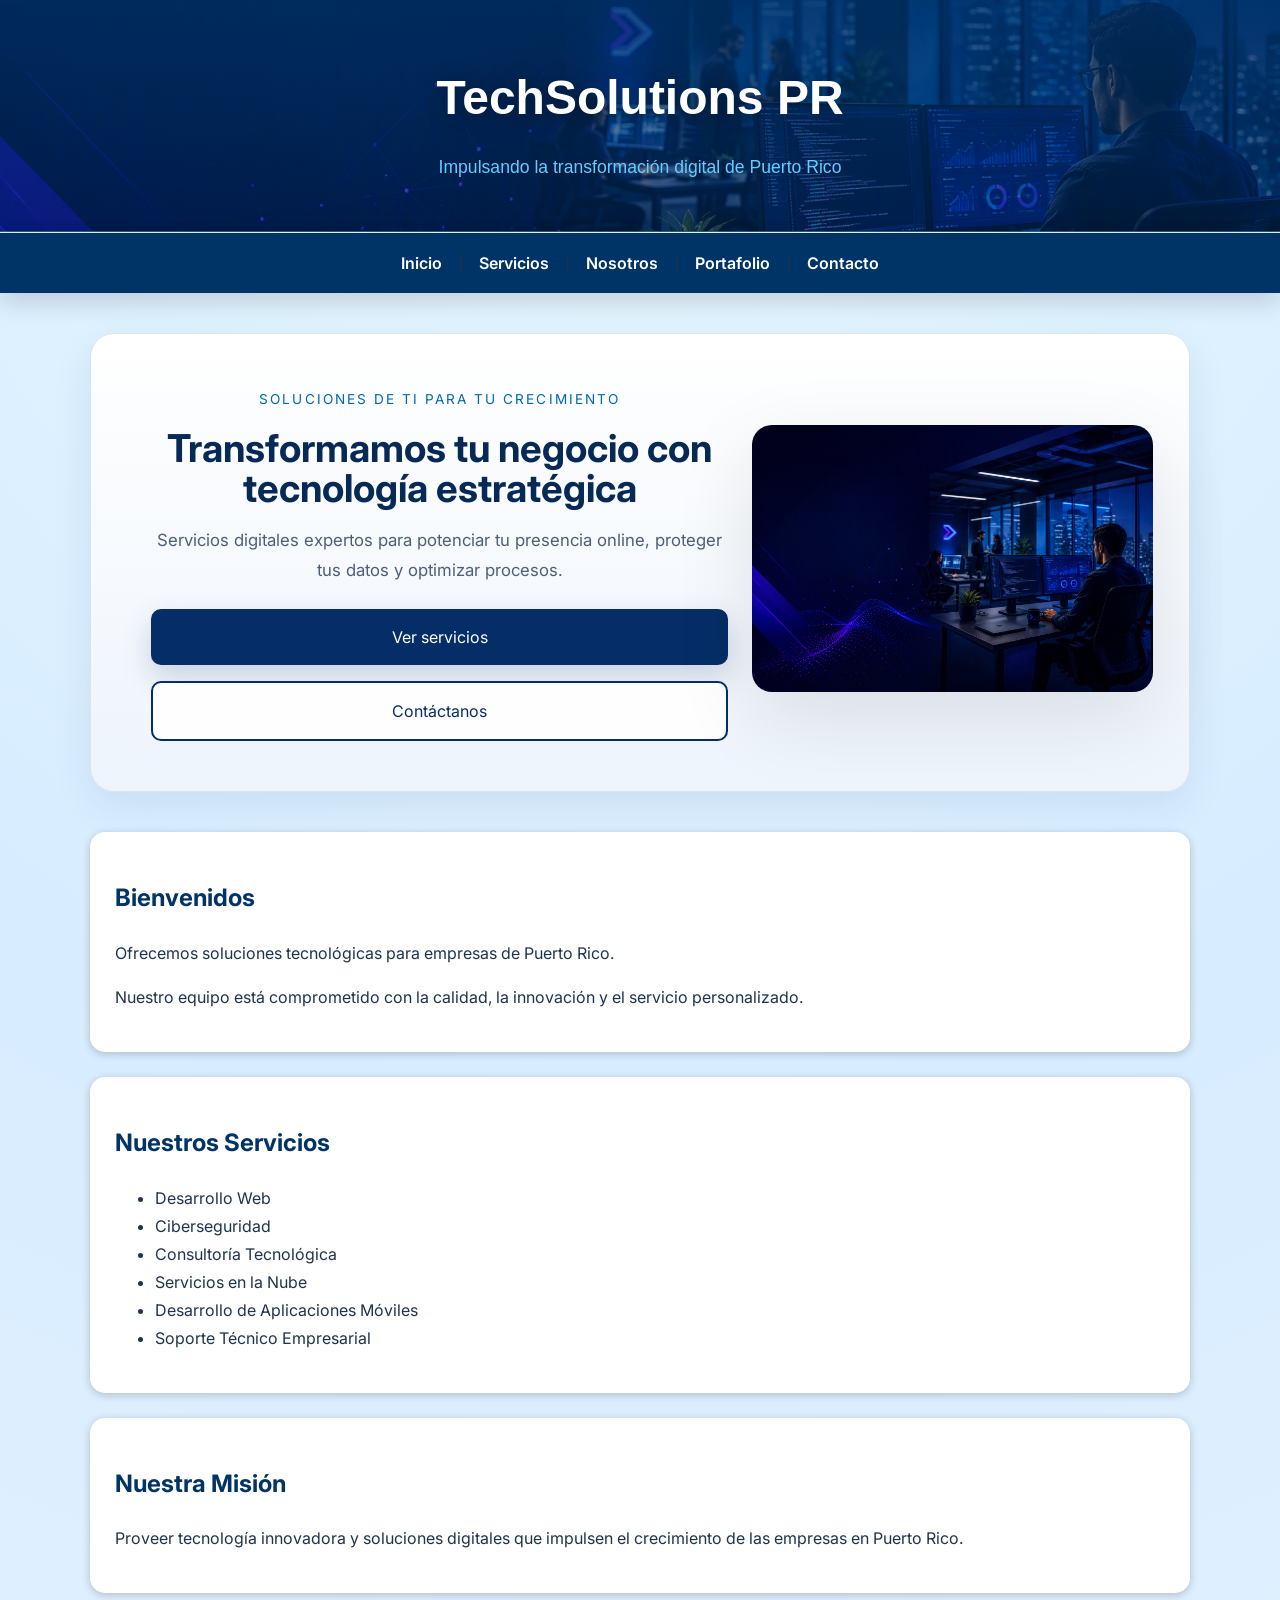
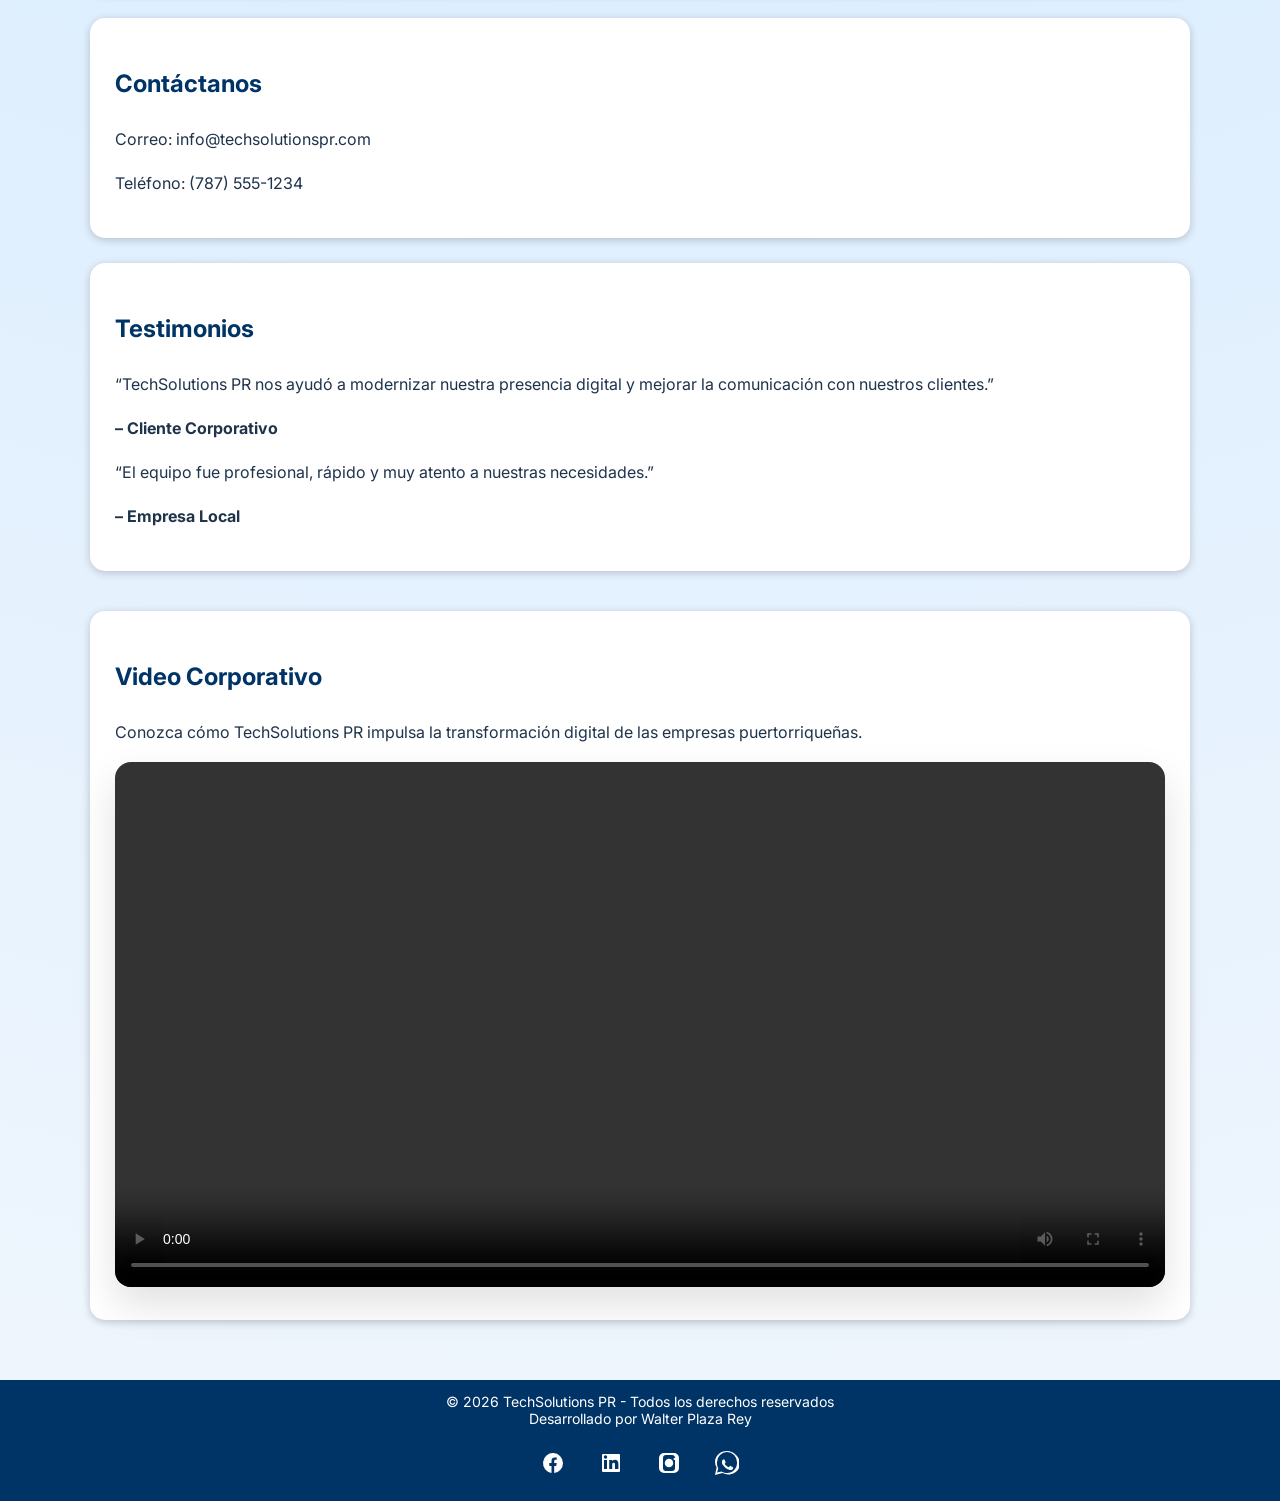
==== index.html @ d41346b2 "Versión inicial de TechSolutionsPR" ====
<!DOCTYPE html>
<html lang="es">

<head>

    <meta charset="UTF-8">

    <meta name="viewport"
    content="width=device-width, initial-scale=1.0">

    <title>TechSolutions PR - Inicio</title>

    <link rel="stylesheet" href="css/estilos.css">

</head>

<body>

    <header>
        <h1>TechSolutions PR</h1>
        <p>Impulsando la transformación digital de Puerto Rico</p>
    </header>

    <hr>

    <nav style="text-align:center;">

        <a href="index.html">Inicio</a> |

        <a href="pages/servicios.html">Servicios</a> |

        <a href="pages/nosotros.html">Nosotros</a> |

        <a href="pages/portafolio.html">Portafolio</a> |

        <a href="pages/contacto.html">Contacto</a>

    </nav>

    <main class="container">
        <section class="hero-section">
            <div class="hero-copy">
                <span class="eyebrow">Soluciones de TI para tu crecimiento</span>
                <h2>Transformamos tu negocio con tecnología estratégica</h2>
                <p>Servicios digitales expertos para potenciar tu presencia online, proteger tus datos y optimizar procesos.</p>
                <div class="cta-buttons">
                    <a href="pages/servicios.html" class="button-primary">Ver servicios</a>
                    <a href="pages/contacto.html" class="button-secondary">Contáctanos</a>
                </div>
            </div>
            <div class="hero-image">
                <img src="images/oficina.png" alt="Oficina corporativa">
            </div>
        </section>

        <section>

        <h2>Bienvenidos</h2>

        <p>
        Ofrecemos soluciones tecnológicas para empresas de Puerto Rico.
        </p>

        <p>
        Nuestro equipo está comprometido con la calidad,
        la innovación y el servicio personalizado.
        </p>

    </section>

    <section>

        <h2>Nuestros Servicios</h2>

        <ul>

            <li>Desarrollo Web</li>

            <li>Ciberseguridad</li>

            <li>Consultoría Tecnológica</li>

            <li>Servicios en la Nube</li>

            <li>Desarrollo de Aplicaciones Móviles</li>

            <li>Soporte Técnico Empresarial</li>

        </ul>

    </section>

    <section>

        <h2>Nuestra Misión</h2>

        <p>
        Proveer tecnología innovadora y soluciones digitales
        que impulsen el crecimiento de las empresas en Puerto Rico.
        </p>

    </section>

    <section>

        <h2>Contáctanos</h2>

        <p>
        Correo: info@techsolutionspr.com
        </p>

        <p>
        Teléfono: (787) 555-1234
        </p>

    </section>

    <section>

        <h2>Testimonios</h2>

        <p>
        “TechSolutions PR nos ayudó a modernizar nuestra
        presencia digital

        y mejorar la comunicación con nuestros clientes.”

        </p>

        <p><b>– Cliente Corporativo</b></p>

        <p>
        “El equipo fue profesional, rápido y muy atento a
        nuestras necesidades.”

        </p>

        <p><b>– Empresa Local</b></p>

    </section>

 <section class="video-section">
    <h2>Video Corporativo</h2>

    <p>
    Conozca cómo TechSolutions PR impulsa la transformación digital
    de las empresas puertorriqueñas.
    </p>

    <video controls width="100%" height="auto">
        <source src="videos/corporativo.mp4" type="video/mp4">
        Tu navegador no soporta la reproducción de video.
    </video>
</section>


    <footer>
        <div class="footer-content">
            <p>© 2026 TechSolutions PR - Todos los derechos reservados</p>
            <p>Desarrollado por Walter Plaza Rey</p>
            <div class="footer-social">
                <a href="https://www.facebook.com/TechSolutionsPR" target="_blank" rel="noreferrer">
                    <svg viewBox="0 0 24 24" aria-hidden="true"><path d="M22 12a10 10 0 10-11.5 9.95v-7.05h-2.2V12h2.2V9.8c0-2.17 1.3-3.36 3.29-3.36.95 0 1.95.17 1.95.17v2.14h-1.1c-1.09 0-1.43.68-1.43 1.38V12h2.44l-.39 2.9h-2.05v7.05A10 10 0 0022 12z"/></svg>
                </a>
                <a href="https://www.linkedin.com/company/TechSolutionsPR" target="_blank" rel="noreferrer">
                    <svg viewBox="0 0 24 24" aria-hidden="true"><path d="M20 3H4a1 1 0 00-1 1v16a1 1 0 001 1h16a1 1 0 001-1V4a1 1 0 00-1-1zM8 18H5V9h3v9zm-1.5-10.25a1.75 1.75 0 110-3.5 1.75 1.75 0 010 3.5zM19 18h-3v-4.5c0-1.08-.38-1.82-1.34-1.82-.73 0-1.16.49-1.35.96-.07.17-.09.4-.09.63V18h-3s.04-9 0-9h3v1.28c.4-.62 1.12-1.5 2.72-1.5 1.98 0 3.47 1.29 3.47 4.06V18z"/></svg>
                </a>
                <a href="https://www.instagram.com/TechSolutionsPR" target="_blank" rel="noreferrer">
                    <svg viewBox="0 0 24 24" aria-hidden="true"><path d="M7 2h10a5 5 0 015 5v10a5 5 0 01-5 5H7a5 5 0 01-5-5V7a5 5 0 015-5zm8 2H9a3 3 0 00-3 3v10a3 3 0 003 3h6a3 3 0 003-3V7a3 3 0 00-3-3zm-3 3.75a4.25 4.25 0 110 8.5 4.25 4.25 0 010-8.5zm5.5-.75a1 1 0 110 2 1 1 0 010-2z"/></svg>
                </a>
                <a href="https://wa.me/17875551234" target="_blank" rel="noreferrer">
                    <svg viewBox="0 0 24 24" aria-hidden="true"><path d="M20.52 3.48A11.95 11.95 0 0012 0C5.37 0 .02 4.86.02 11.02a11 11 0 001.6 5.6L0 24l7.57-1.98a11.05 11.05 0 005.45 1.44c6.63 0 12-4.86 12-10.98 0-2.94-1.15-5.7-3.5-7.98zM12 21.98a9.94 9.94 0 01-5.05-1.34l-.36-.21-4.5 1.18 1.2-4.37-.23-.37A9.84 9.84 0 012.05 11 9.95 9.95 0 0112 1.02a9.92 9.92 0 019.98 9.98A9.93 9.93 0 0112 21.98zm5.37-6.22c-.27-.14-1.6-.79-1.85-.88-.25-.1-.43-.14-.61.14-.18.27-.7.88-.86 1.06-.16.18-.32.2-.6.07-.27-.14-1.13-.42-2.16-1.32-.8-.71-1.34-1.58-1.5-1.85-.16-.27-.02-.42.12-.56.12-.12.27-.32.4-.48.13-.16.18-.27.27-.45.09-.18.05-.34-.03-.48-.08-.14-.61-1.47-.84-2.03-.22-.53-.45-.46-.61-.47-.16-.01-.34-.01-.52-.01s-.48.07-.73.34c-.25.27-.98.96-.98 2.34s1.01 2.72 1.15 2.91c.14.18 1.98 3.03 4.8 4.25.67.29 1.19.46 1.6.59.67.22 1.28.19 1.76.12.54-.08 1.6-.65 1.83-1.28.23-.63.23-1.17.16-1.28-.08-.11-.29-.17-.6-.31z"/></svg>
                </a>
            </div>
        </div>
    </footer>

</body>

</html>
---- css/estilos.css ----
@import url('https://fonts.googleapis.com/css2?family=Inter:wght@400;500;600;700;800&display=swap');

/* Estilos principales del sitio TechSolutions PR */
html {
    box-sizing: border-box;
    font-family: 'Inter', Arial, sans-serif;
}

*, *::before, *::after {
    box-sizing: inherit;
}

body {
    display: flex;
    flex-direction: column;
    background: radial-gradient(circle at top center, #e6f8ff 0%, #d7ecff 35%, #f0f6fd 100%);
    color: #1f334b;
    margin: 0;
    min-height: 100vh;
    line-height: 1.75;
    overflow-x: hidden;
    font-family: 'Inter', Arial, sans-serif;
}

header {
    text-align: center;
    padding: 56px 20px 48px;
    background: linear-gradient(180deg, rgba(0, 51, 102, 0.82), rgba(0, 51, 102, 0.48)),
        url("../images/oficina.png") center/cover no-repeat;
    border-bottom: 1px solid rgba(255, 255, 255, 0.2);
    color: white;
}

header h1 {
    font-size: clamp(2.8rem, 5vw, 3rem);
    margin: 0 0 12px;
    color: white;
    font-family: Arial, sans-serif;
    text-shadow: 0 2px 20px rgba(0, 0, 0, 0.35);
}

header p {
    font-size: 1.1rem;
    color: #66CCFF;
    font-family: Verdana, Geneva, sans-serif;
    font-style: normal;
    text-decoration: none;
    margin: 0;
}

nav {
    position: sticky;
    top: 0;
    z-index: 20;
    background-color: #003366;
    padding: 8px 16px;
    box-shadow: 0 10px 24px rgba(0, 0, 0, 0.14);
}

nav ul {
    list-style: none;
    display: flex;
    justify-content: center;
    flex-wrap: wrap;
    gap: 14px;
    margin: 0;
    padding: 0;
}

nav li {
    margin: 0;
}

nav a {
    color: white;
    text-decoration: none;
    font-weight: 600;
    padding: 8px 12px;
    display: inline-block;
}

nav a:hover {
    color: #ffcc00;
    text-decoration: underline;
}

hr {
    border: none;
    border-top: 1px solid #d3dce6;
    max-width: 1100px;
    margin: 0 auto;
}

img {
    border-radius: 10px;
    max-width: 100%;
    height: auto;
}

.hero {
    text-align: center;
    margin-top: 20px;
}

main {
    flex: 1 0 auto;
}

.container {
    width: min(1100px, 96%);
    max-width: 1100px;
    margin: 0 auto;
}

.hero-section {
    display: grid;
    grid-template-columns: 1.2fr 0.8fr;
    align-items: center;
    justify-items: center;
    gap: 40px;
    margin: 40px auto;
    padding: 50px 36px;
    width: min(1100px, 100%);
    max-width: 1100px;
    background: linear-gradient(180deg, #ffffff 0%, #eef4fc 100%);
    border: 1px solid #dbe4ee;
    border-radius: 24px;
    box-shadow: 0 14px 40px rgba(15, 35, 71, 0.08);
}

@media (max-width: 900px) {
    .hero-section {
        grid-template-columns: 1fr;
        text-align: center;
    }

    .hero-image {
        order: -1;
    }
}

@media (max-width: 900px) {
    .container {
        width: 100%;
        padding: 0 16px;
    }

    nav ul {
        flex-direction: column;
        align-items: center;
    }

    nav a {
        padding: 10px 14px;
        width: 100%;
        text-align: center;
    }

    .hero-section,
    .section-highlight,
    .about-section,
    .contact-summary,
    .testimonial-grid,
    .video-section,
    section,
    form {
        padding: 24px 18px;
        margin: 24px auto;
    }

    .hero-section {
        grid-template-columns: 1fr;
        text-align: center;
    }

    .hero-image {
        order: -1;
    }

    .cta-buttons {
        flex-direction: column;
        align-items: stretch;
    }

    .button-primary,
    .button-secondary {
        width: 100%;
    }

    .card-grid,
    .contact-grid,
    .testimonial-grid {
        grid-template-columns: 1fr;
    }

    form {
        width: 100%;
    }
}

    .hero-section {
        gap: 24px;
    }

    .hero-copy {
        padding-left: 0;
    }

    .hero-copy h2 {
        font-size: clamp(1.9rem, 5vw, 2.4rem);
    }

    .cta-buttons {
        flex-direction: column;
        align-items: stretch;
    }

    .button-primary,
    .button-secondary {
        width: 100%;
    }

    .card-grid,
    .contact-grid,
    .testimonial-grid {
        grid-template-columns: 1fr;
    }

    .hero-image img,
    .galeria img,
    .video-section video {
        max-width: 100%;
        height: auto;
    }

    form {
        width: 100%;
    }
}

@media (max-width: 520px) {
    header {
        padding: 22px 14px;
    }

    .hero-section {
        padding: 28px 16px;
    }

    .hero-copy h2 {
        font-size: 1.8rem;
    }

    .eyebrow {
        font-size: 0.78rem;
        letter-spacing: 0.12em;
    }

    .button-primary,
    .button-secondary {
        padding: 14px 18px;
    }

    section,
    .section-highlight,
    .about-section,
    .contact-summary,
    .testimonial-grid,
    .video-section {
        border-radius: 16px;
    }

    body {
        font-size: 15px;
    }
}

.hero-copy h2 {
    font-size: clamp(2rem, 3vw, 3.2rem);
    margin: 0 0 18px;
    color: #062a55;
    line-height: 1.05;
}

.hero-copy {
    padding-left: 24px;
}

.eyebrow {
    display: inline-block;
    margin-bottom: 16px;
    color: #0066b3;
    text-transform: uppercase;
    letter-spacing: 0.15em;
    font-size: 0.85rem;
}

.hero-copy {
    max-width: 640px;
    margin: 0 auto;
    text-align: center;
}

.hero-copy p {
    max-width: 640px;
    color: #4d5f78;
    font-size: 1.05rem;
    margin: 0 auto;
}

.hero-image {
    padding-right: 0;
    margin-left: 0;
}

.section-highlight {
    background: #ffffff;
    border: 1px solid #dbe4ee;
    padding: 30px 25px;
    margin: 40px 0;
    box-shadow: 0 8px 24px rgba(0, 0, 0, 0.04);
    text-align: center;
}

.section-highlight .hero-copy {
    max-width: 720px;
    margin: 0 auto;
}

.text-frame {
    background: #f6fbff;
    border: 1px solid #dbe4ee;
    padding: 32px;
    margin: 40px 0;
    border-radius: 20px;
    box-shadow: 0 10px 30px rgba(0, 0, 0, 0.06);
    text-align: center;
}

.text-frame p {
    margin: 0 auto;
    color: #1f334b;
    font-size: 1.05rem;
    line-height: 1.9;
    max-width: 740px;
}

.cta-buttons {
    display: flex;
    gap: 16px;
    flex-wrap: wrap;
    margin-top: 24px;
}

.button-primary,
.button-secondary {
    display: inline-block;
    border-radius: 10px;
    padding: 14px 24px;
    transition: transform 0.2s ease, background-color 0.2s ease, color 0.2s ease;
}

.button-primary {
    background-color: #052d67;
    color: white;
    text-decoration: none;
    box-shadow: 0 12px 30px rgba(5, 45, 103, 0.18);
}

.button-secondary {
    background-color: rgba(255, 255, 255, 0.95);
    color: #052d67;
    border: 2px solid #052d67;
    text-decoration: none;
}

.button-primary:hover,
.button-secondary:hover {
    transform: translateY(-2px);
}

.button-secondary:hover {
    background-color: #003366;
    color: white;
}

.hero-image img {
    width: 100%;
    height: auto;
    border-radius: 20px;
    box-shadow: 0 24px 80px rgba(0, 0, 0, 0.1);
}

.section-highlight {
    background: #ffffff;
    border: 1px solid #dbe4ee;
    padding: 30px 25px;
    margin: 40px 0;
    box-shadow: 0 8px 24px rgba(0, 0, 0, 0.04);
}

.section-highlight h2 {
    margin-top: 0;
}

.card-grid {
    display: grid;
    grid-template-columns: repeat(auto-fit, minmax(220px, 1fr));
    gap: 20px;
    margin: 40px 0;
}

.card {
    position: relative;
    background: #ffffff;
    border: 1px solid #e6eef9;
    padding: 34px 24px 24px 86px;
    border-radius: 16px;
    box-shadow: 0 10px 30px rgba(0, 0, 0, 0.04);
    text-align: left;
}

.card::before {
    content: "";
    position: absolute;
    top: 20px;
    left: 24px;
    width: 48px;
    height: 48px;
    border-radius: 16px;
    display: grid;
    place-items: center;
    color: white;
    font-size: 1.25rem;
}

.card:nth-of-type(1)::before {
    content: "💻";
    background: linear-gradient(135deg, #0f4fa0, #0077f0);
}

.card:nth-of-type(2)::before {
    content: "🔒";
    background: linear-gradient(135deg, #00688d, #0099d7);
}

.card:nth-of-type(3)::before {
    content: "☁️";
    background: linear-gradient(135deg, #1f7dba, #6ec1ff);
}

.card:nth-of-type(4)::before {
    content: "🧠";
    background: linear-gradient(135deg, #263c6f, #4b7ac4);
}

.card h3 {
    margin-top: 0;
    color: #003366;
    margin-bottom: 16px;
}

.card p {
    color: #4d5f78;
    margin: 0;
}

.tarjetas {
    display: flex;
    justify-content: center;
    gap: 20px;
    flex-wrap: wrap;
    margin: 24px 0;
}

.tarjeta {
    position: relative;
    background: #f8fbff;
    border: 1px solid #e6eef9;
    padding: 70px 20px 20px;
    border-radius: 12px;
    box-shadow: 0 1px 6px rgba(0,0,0,0.08);
    flex: 1 1 300px;
    min-width: 260px;
    text-align: center;
}

.tarjeta::before {
    content: "";
    position: absolute;
    top: 18px;
    left: 50%;
    transform: translateX(-50%);
    width: 40px;
    height: 40px;
    border-radius: 14px;
    display: grid;
    place-items: center;
    color: white;
    font-size: 1rem;
}

.tarjeta:nth-of-type(1)::before {
    content: "💻";
    background: linear-gradient(135deg, #0f4fa0, #0077f0);
}

.tarjeta:nth-of-type(2)::before {
    content: "🔒";
    background: linear-gradient(135deg, #00688d, #0099d7);
}

.tarjeta:nth-of-type(3)::before {
    content: "☁️";
    background: linear-gradient(135deg, #1f7dba, #6ec1ff);
}

.tarjeta h3 {
    color: #003366;
    margin-top: 0;
    margin-bottom: 16px;
    padding-left: 0;
}

.tarjeta p {
    margin: 0;
    color: #4d5f78;
    text-align: center;
}

.about-section {
    margin: 40px 0;
}

.contact-summary {
    background: #f6fbff;
    border: 1px solid #d9e7f4;
    padding: 30px;
    margin: 40px 0;
    border-radius: 18px;
}

.contact-grid {
    display: grid;
    grid-template-columns: repeat(auto-fit, minmax(220px, 1fr));
    gap: 20px;
    margin-top: 24px;
}

.contact-card {
    background: white;
    padding: 22px 18px;
    border-radius: 14px;
    border: 1px solid #dbe4ee;
    box-shadow: 0 8px 22px rgba(0, 0, 0, 0.03);
}

.contact-card h3 {
    margin-top: 0;
    color: #003366;
}

.testimonial-grid {
    display: grid;
    grid-template-columns: repeat(auto-fit, minmax(280px, 1fr));
    gap: 20px;
    margin: 40px 0;
}

.testimonial {
    background: #ffffff;
    padding: 24px;
    border-radius: 16px;
    box-shadow: 0 10px 30px rgba(0, 0, 0, 0.04);
    border: 1px solid #e6eef9;
}

.testimonial p {
    margin: 0 0 14px;
    color: #4d5f78;
}

.testimonial strong {
    color: #003366;
}

.video-section {
    margin: 40px 0 60px;
}

.video-section video {
    border-radius: 16px;
    box-shadow: 0 18px 40px rgba(0, 0, 0, 0.12);
}

/* Galería de proyectos */
.galeria {
    display: flex;
    gap: 15px;
    justify-content: center;
    flex-wrap: wrap;
}

.galeria img {
    width: 250px;
    height: 160px;
    object-fit: cover;
    border-radius: 10px;
}

iframe {
    display: block;
    margin: 20px auto;
    max-width: 100%;
}

/* Estilos para formularios */
form {
    background-color: white;
    width: 80%;
    margin: 25px auto;
    padding: 25px;
    border-radius: 10px;
    box-shadow: 0 2px 8px rgba(0,0,0,0.2);
}

input, textarea {
    width: 100%;
    padding: 10px;
    border: 1px solid #cccccc;
    border-radius: 5px;
}

label.required::after {
    content: " *";
    color: #d90000;
}

.required-mark {
    color: #d90000;
    font-weight: bold;
}

.form-note {
    color: #555555;
    font-size: 0.95rem;
    margin-top: 0;
    margin-bottom: 18px;
}

button {
    background-color: #003366;
    color: white;
    padding: 12px 20px;
    border: none;
    border-radius: 5px;
    cursor: pointer;
}

button:hover {
    background-color: #0055aa;
}



section {
    background-color: white;
    margin: 25px auto;
    padding: 25px;
    width: 100%;
    max-width: 1100px;
    border-radius: 15px;
    box-shadow: 0 2px 8px rgba(0,0,0,0.2);
}

section h2 {
    color: #003366;
}

.section-highlight,
.about-section,
.contact-summary,
.testimonial-grid,
.video-section {
    max-width: 1100px;
    margin-left: auto;
    margin-right: auto;
}

footer {
    position: relative;
    left: 50%;
    right: 50%;
    margin-left: -50vw;
    margin-right: -50vw;
    width: 100vw;
    box-sizing: border-box;
    background-color: #003366;
    color: white;
    text-align: center;
    padding: 14px 0;
    margin-top: auto;
    line-height: 1.1;
}

.footer-content {
    display: grid;
    width: min(1100px, 100%);
    margin: 0 auto;
    padding: 0 20px;
    gap: 2px;
    align-items: center;
    justify-content: center;
}

.footer-content p {
    margin: 0;
    font-size: 0.88rem;
    font-weight: 400;
}

.footer-social {
    display: flex;
    flex-wrap: wrap;
    justify-content: center;
    gap: 10px;
    margin-top: 10px;
}

.footer-social a {
    display: inline-flex;
    align-items: center;
    justify-content: center;
    gap: 0;
    color: white;
    text-decoration: none;
    font-weight: 400;
    font-size: 0.95rem;
    padding: 12px;
    min-width: 48px;
    min-height: 48px;
    border-radius: 50%;
    background: transparent;
    box-sizing: border-box;
    transition: background 0.2s ease;
}

.footer-social a svg {
    width: 24px;
    height: 24px;
    fill: white;
}

.footer-social a:hover {
    background: rgba(255,255,255,0.18);
    text-decoration: none;
}
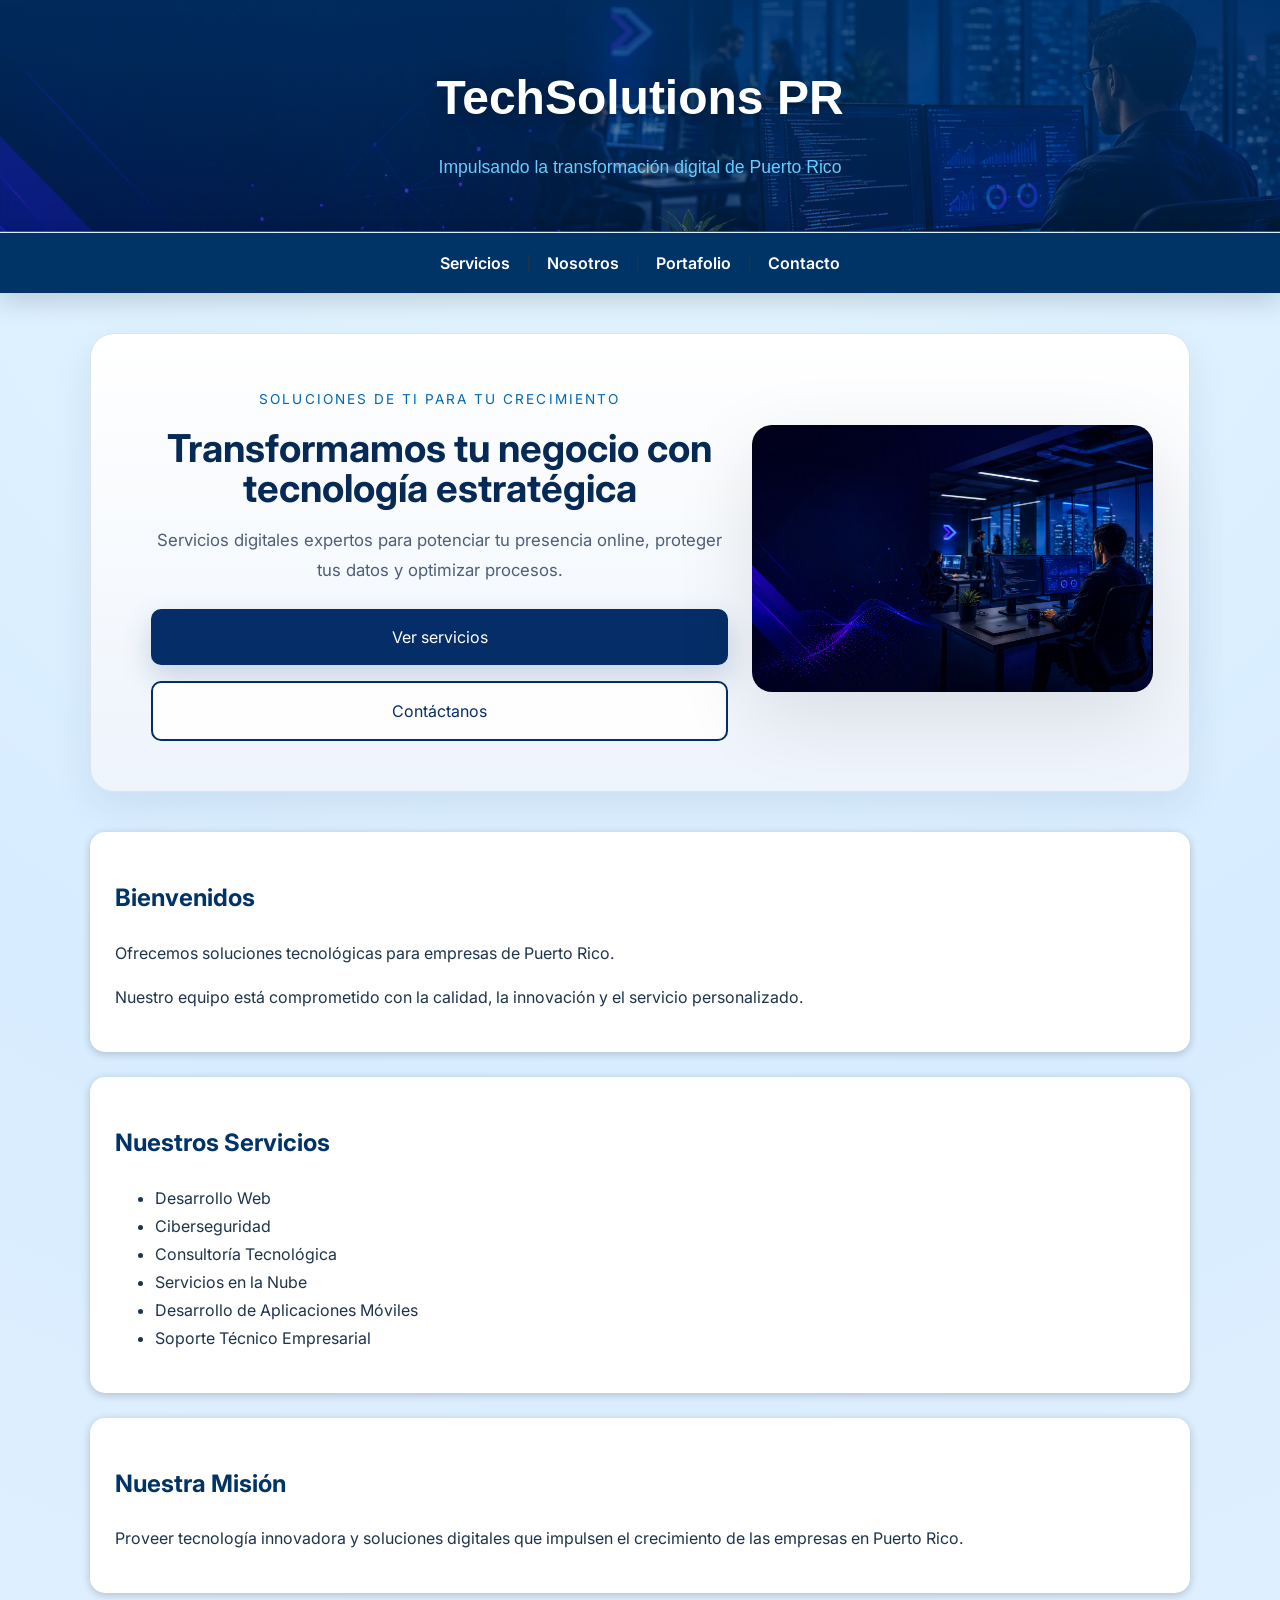
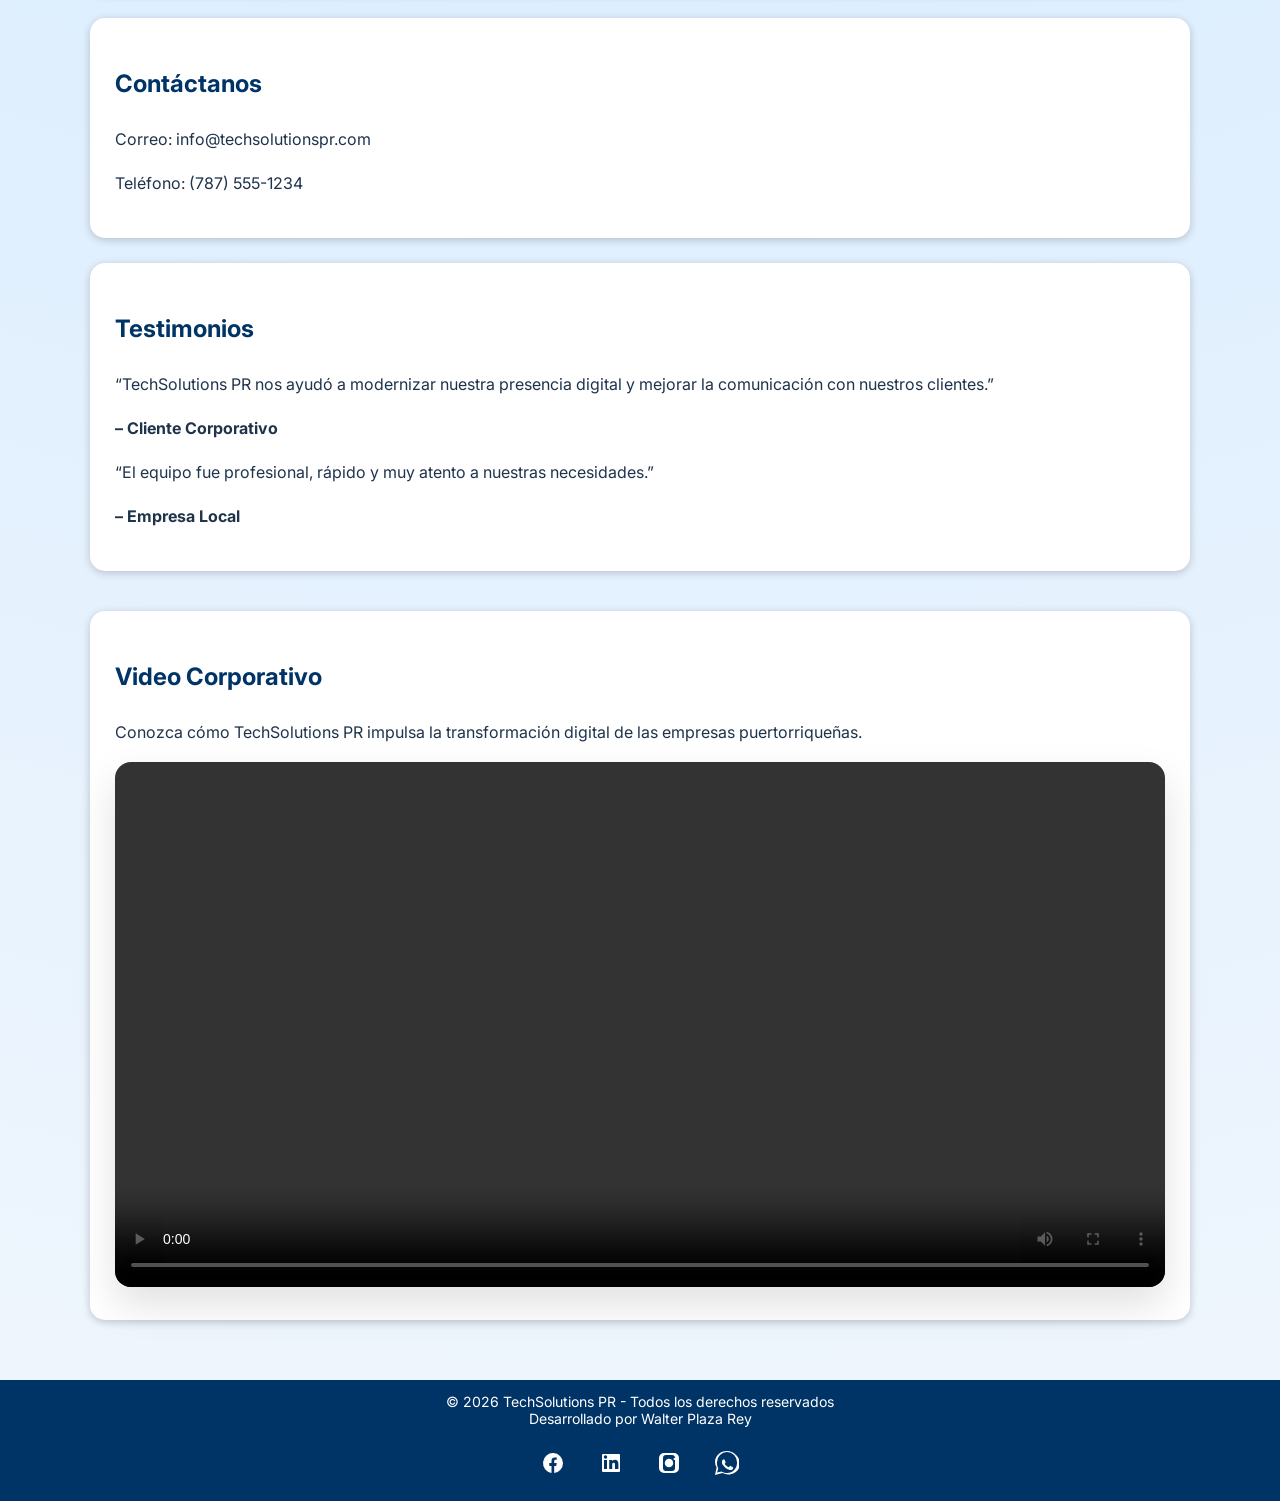
==== commit 5cad6970: "Update index.html" ====
--- a/index.html
+++ b/index.html
@@ -24,8 +24,6 @@
     <hr>
 
     <nav style="text-align:center;">
-
-        <a href="index.html">Inicio</a> |
 
         <a href="pages/servicios.html">Servicios</a> |
 
@@ -149,7 +147,7 @@
 
     <video controls width="100%" height="auto">
         <source src="videos/corporativo.mp4" type="video/mp4">
-        Tu navegador no soporta la reproducción de video.
+        Tu navegador no soporta la reproducción de videos.
     </video>
 </section>
 
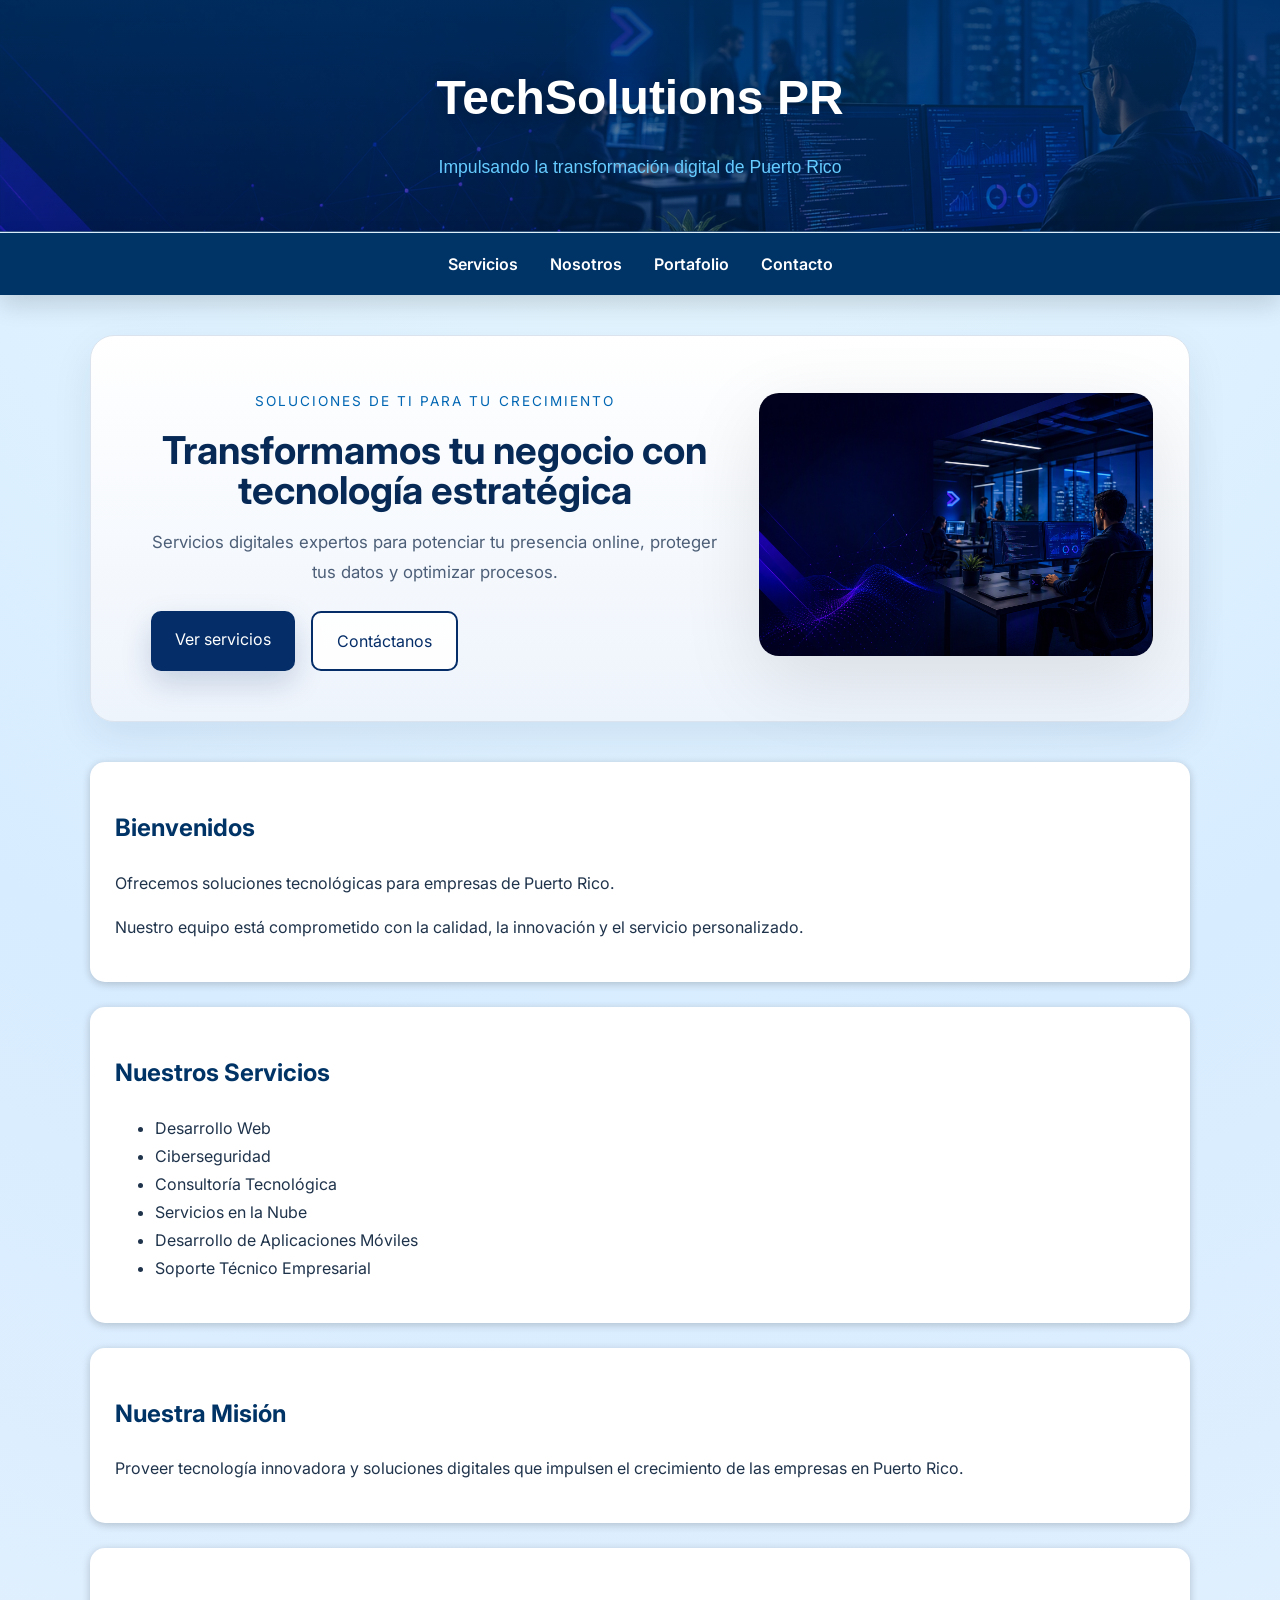
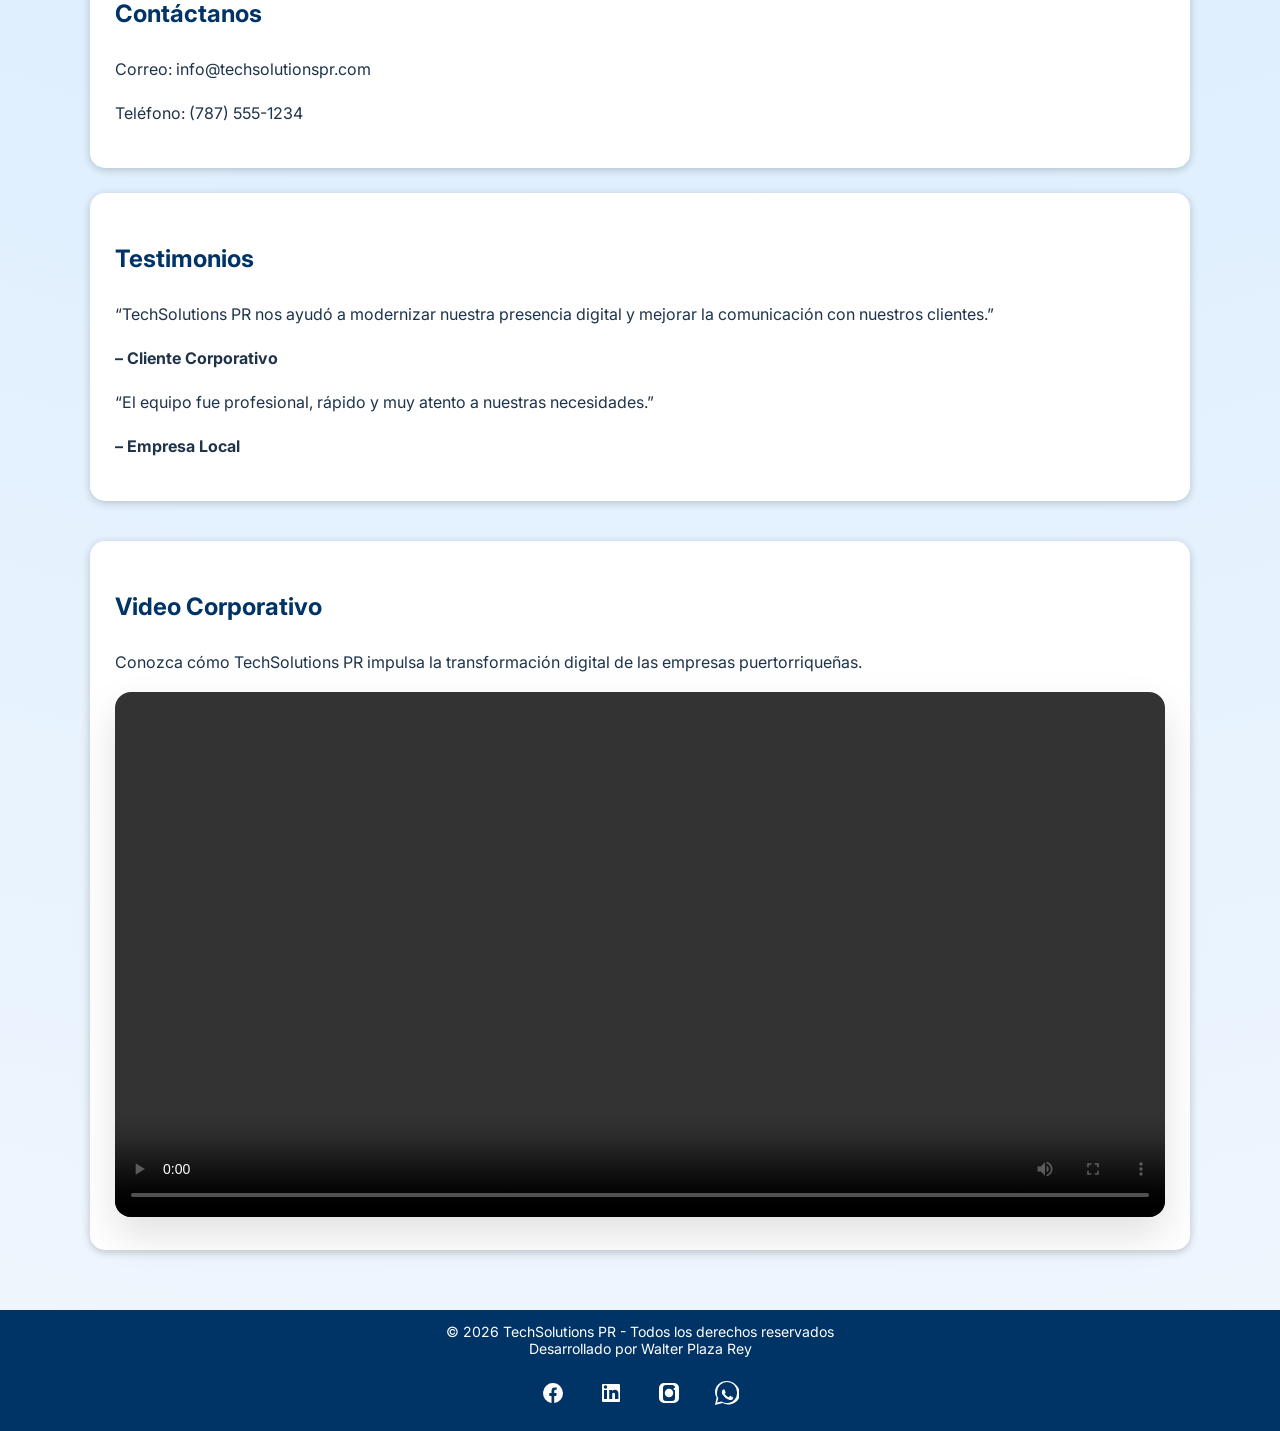
==== commit c5f8b8c2: "Cambios" ====
--- a/index.html
+++ b/index.html
@@ -23,16 +23,19 @@
 
     <hr>
 
-    <nav style="text-align:center;">
-
-        <a href="pages/servicios.html">Servicios</a> |
-
-        <a href="pages/nosotros.html">Nosotros</a> |
-
-        <a href="pages/portafolio.html">Portafolio</a> |
-
-        <a href="pages/contacto.html">Contacto</a>
-
+    <nav aria-label="Navegación principal" class="site-nav">
+        <button class="nav-toggle" type="button" aria-expanded="false" aria-controls="nav-menu">
+            <span></span>
+            <span></span>
+            <span></span>
+            <span class="sr-only">Menú</span>
+        </button>
+        <ul id="nav-menu" class="nav-menu">
+            <li><a href="pages/servicios.html">Servicios</a></li>
+            <li><a href="pages/nosotros.html">Nosotros</a></li>
+            <li><a href="pages/portafolio.html">Portafolio</a></li>
+            <li><a href="pages/contacto.html">Contacto</a></li>
+        </ul>
     </nav>
 
     <main class="container">
@@ -173,6 +176,25 @@
         </div>
     </footer>
 
+    <script>
+        const siteNav = document.querySelector('.site-nav');
+        const navToggle = document.querySelector('.nav-toggle');
+
+        if (siteNav && navToggle) {
+            navToggle.addEventListener('click', () => {
+                const isOpen = siteNav.classList.toggle('open');
+                navToggle.setAttribute('aria-expanded', String(isOpen));
+            });
+
+            siteNav.querySelectorAll('a').forEach((link) => {
+                link.addEventListener('click', () => {
+                    siteNav.classList.remove('open');
+                    navToggle.setAttribute('aria-expanded', 'false');
+                });
+            });
+        }
+    </script>
+
 </body>
 
 </html>
--- a/css/estilos.css
+++ b/css/estilos.css
@@ -53,35 +53,78 @@
     top: 0;
     z-index: 20;
     background-color: #003366;
-    padding: 8px 16px;
+    padding: 10px 16px;
     box-shadow: 0 10px 24px rgba(0, 0, 0, 0.14);
 }
 
-nav ul {
+.site-nav {
+    display: flex;
+    justify-content: center;
+    align-items: center;
+}
+
+.nav-toggle {
+    display: none;
+    flex-direction: column;
+    gap: 4px;
+    background: transparent;
+    border: 0;
+    padding: 0;
+    cursor: pointer;
+}
+
+.nav-toggle span {
+    display: block;
+    width: 24px;
+    height: 2px;
+    background-color: white;
+    border-radius: 2px;
+}
+
+.sr-only {
+    position: absolute;
+    width: 1px;
+    height: 1px;
+    padding: 0;
+    margin: -1px;
+    overflow: hidden;
+    clip: rect(0, 0, 0, 0);
+    white-space: nowrap;
+    border: 0;
+}
+
+nav ul,
+.nav-menu {
     list-style: none;
     display: flex;
     justify-content: center;
     flex-wrap: wrap;
-    gap: 14px;
+    gap: 8px 12px;
     margin: 0;
     padding: 0;
 }
 
-nav li {
+nav li,
+.nav-menu li {
     margin: 0;
 }
 
-nav a {
+nav a,
+.nav-menu a {
     color: white;
     text-decoration: none;
     font-weight: 600;
-    padding: 8px 12px;
+    padding: 7px 10px;
     display: inline-block;
-}
-
-nav a:hover {
+    border-radius: 999px;
+    transition: background-color 0.2s ease, color 0.2s ease;
+}
+
+nav a:hover,
+.nav-menu a:hover {
     color: #ffcc00;
-    text-decoration: underline;
+    background-color: rgba(255, 255, 255, 0.12);
+    text-decoration: none;
 }
 
 hr {
@@ -145,15 +188,17 @@
         padding: 0 16px;
     }
 
+    nav {
+        padding: 8px 12px;
+    }
+
     nav ul {
-        flex-direction: column;
-        align-items: center;
+        gap: 6px 8px;
     }
 
     nav a {
-        padding: 10px 14px;
-        width: 100%;
-        text-align: center;
+        padding: 6px 9px;
+        font-size: 0.95rem;
     }
 
     .hero-section,
@@ -198,47 +243,60 @@
     }
 }
 
-    .hero-section {
-        gap: 24px;
-    }
-
-    .hero-copy {
-        padding-left: 0;
-    }
-
-    .hero-copy h2 {
-        font-size: clamp(1.9rem, 5vw, 2.4rem);
-    }
-
-    .cta-buttons {
+@media (max-width: 720px) {
+    nav {
+        padding: 8px 10px;
+    }
+
+    .site-nav {
+        display: block;
+    }
+
+    .nav-toggle {
+        display: flex;
+        margin: 0 auto 6px;
+    }
+
+    .nav-menu {
+        display: none;
         flex-direction: column;
-        align-items: stretch;
-    }
-
-    .button-primary,
-    .button-secondary {
         width: 100%;
-    }
-
-    .card-grid,
-    .contact-grid,
-    .testimonial-grid {
-        grid-template-columns: 1fr;
-    }
-
-    .hero-image img,
-    .galeria img,
-    .video-section video {
-        max-width: 100%;
-        height: auto;
-    }
-
-    form {
+        gap: 6px;
+    }
+
+    .site-nav.open .nav-menu {
+        display: flex;
+    }
+
+    .nav-menu li {
         width: 100%;
     }
+
+    .nav-menu a {
+        display: block;
+        width: 100%;
+        text-align: center;
+        padding: 10px 8px;
+        font-size: 0.95rem;
+    }
 }
 
 @media (max-width: 520px) {
+    nav {
+        padding: 8px 10px;
+    }
+
+    nav ul,
+    .nav-menu {
+        gap: 4px 6px;
+    }
+
+    nav a,
+    .nav-menu a {
+        padding: 6px 8px;
+        font-size: 0.9rem;
+    }
+
     header {
         padding: 22px 14px;
     }
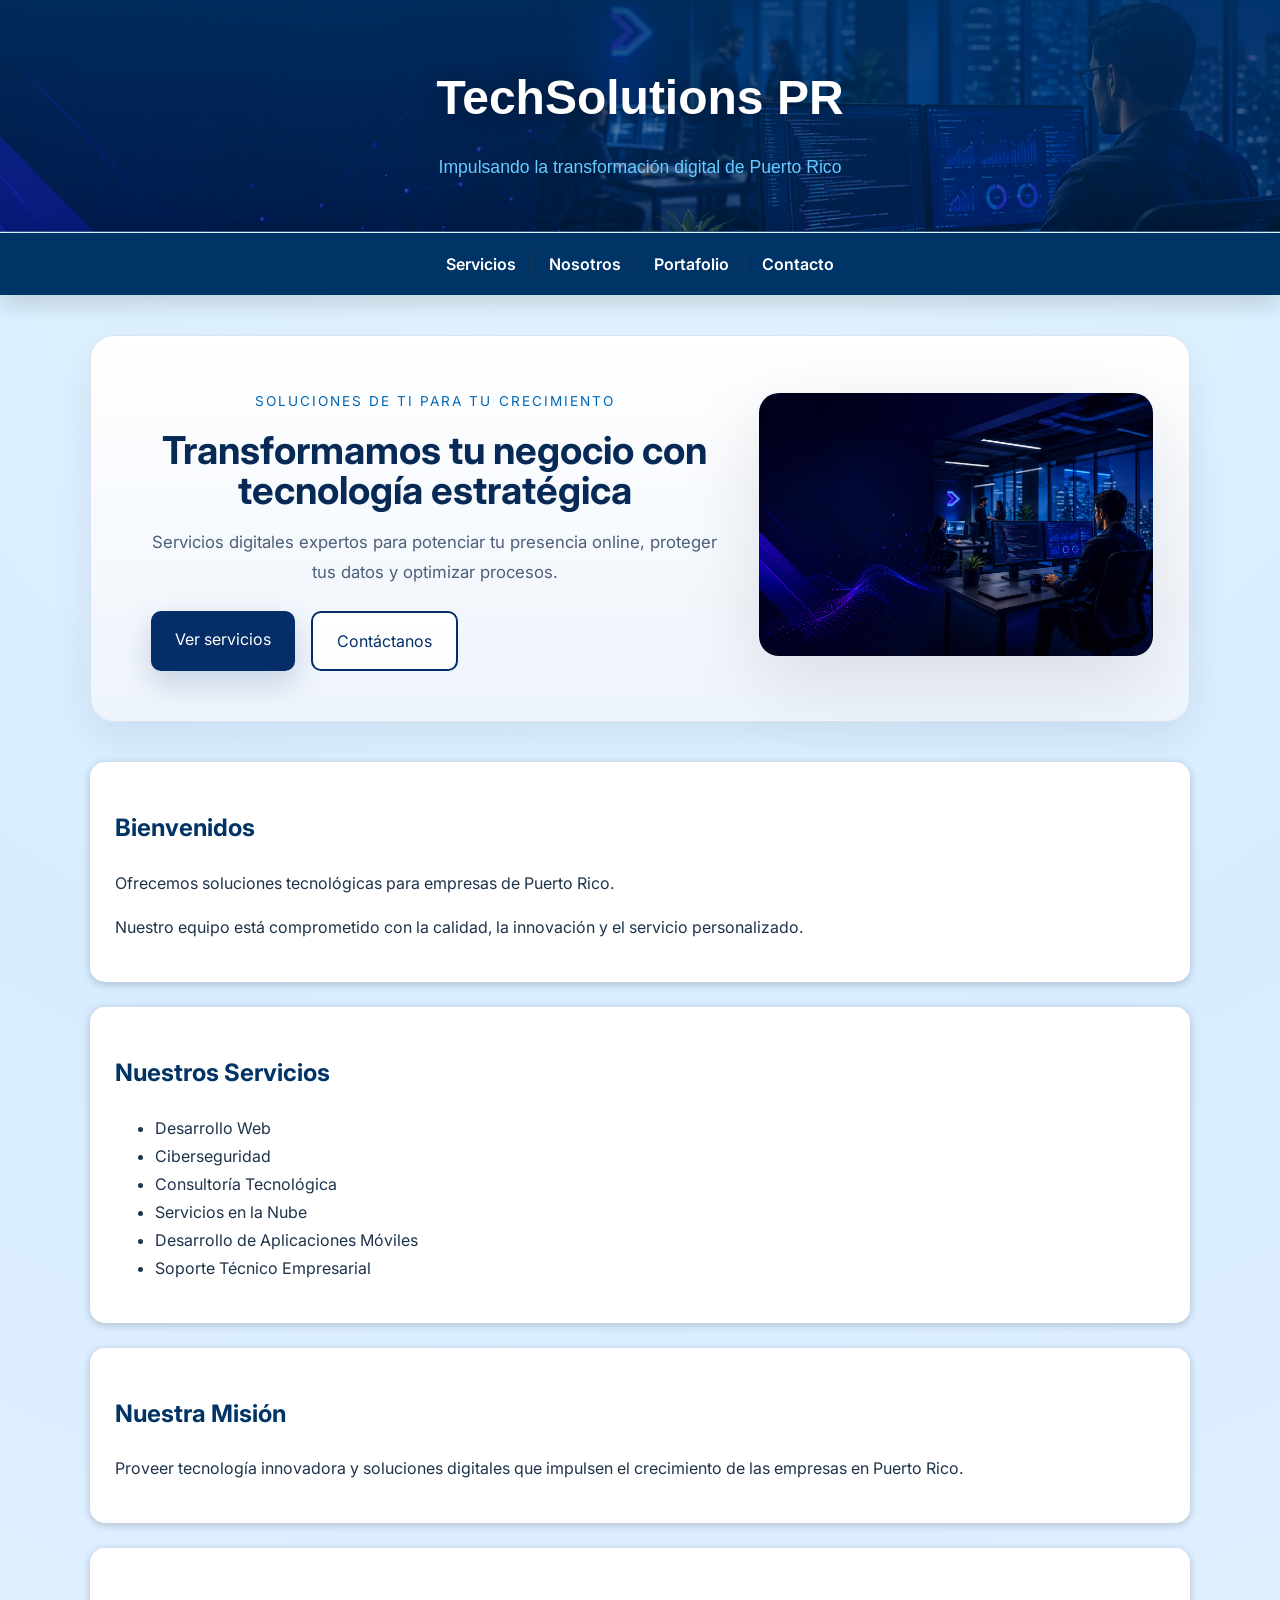
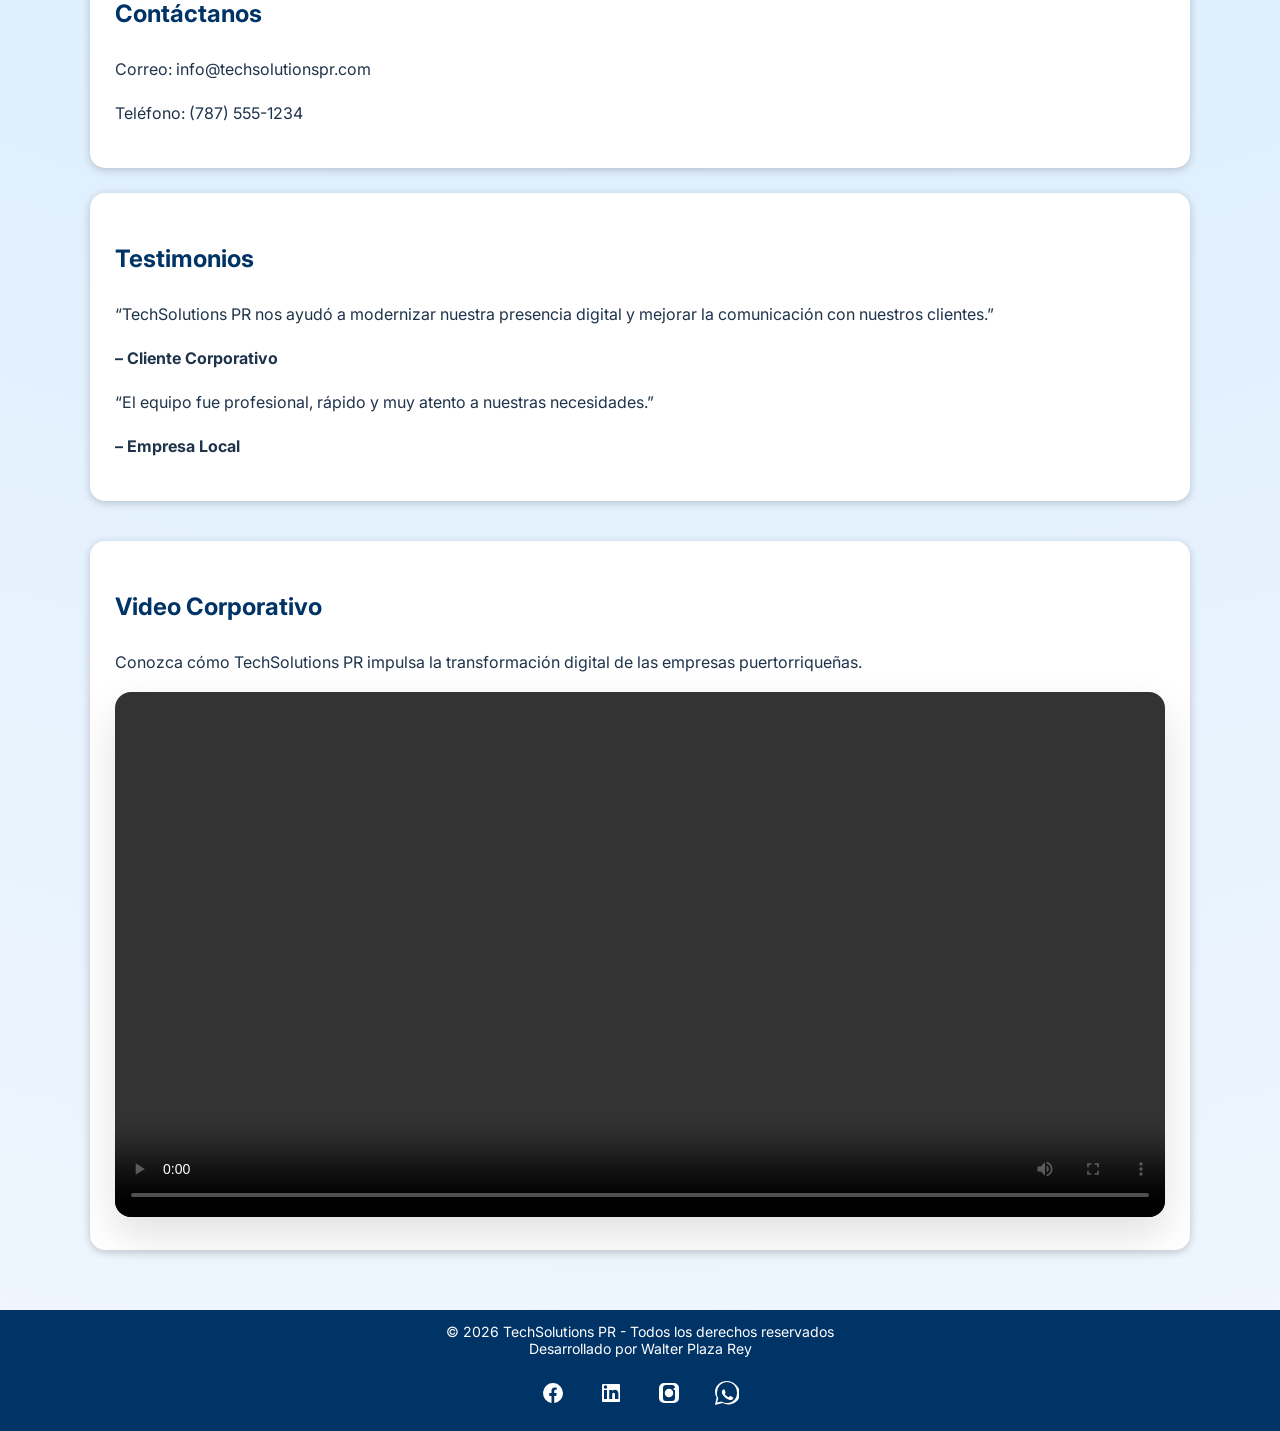
==== commit 2da0d9a1: "Update index.html" ====
--- a/index.html
+++ b/index.html
@@ -23,19 +23,11 @@
 
     <hr>
 
-    <nav aria-label="Navegación principal" class="site-nav">
-        <button class="nav-toggle" type="button" aria-expanded="false" aria-controls="nav-menu">
-            <span></span>
-            <span></span>
-            <span></span>
-            <span class="sr-only">Menú</span>
-        </button>
-        <ul id="nav-menu" class="nav-menu">
-            <li><a href="pages/servicios.html">Servicios</a></li>
-            <li><a href="pages/nosotros.html">Nosotros</a></li>
-            <li><a href="pages/portafolio.html">Portafolio</a></li>
-            <li><a href="pages/contacto.html">Contacto</a></li>
-        </ul>
+    <nav style="text-align:center;">
+        <a href="pages/servicios.html">Servicios</a> |
+        <a href="pages/nosotros.html">Nosotros</a> |
+        <a href="pages/portafolio.html">Portafolio</a> |
+        <a href="pages/contacto.html">Contacto</a>
     </nav>
 
     <main class="container">
@@ -176,25 +168,6 @@
         </div>
     </footer>
 
-    <script>
-        const siteNav = document.querySelector('.site-nav');
-        const navToggle = document.querySelector('.nav-toggle');
-
-        if (siteNav && navToggle) {
-            navToggle.addEventListener('click', () => {
-                const isOpen = siteNav.classList.toggle('open');
-                navToggle.setAttribute('aria-expanded', String(isOpen));
-            });
-
-            siteNav.querySelectorAll('a').forEach((link) => {
-                link.addEventListener('click', () => {
-                    siteNav.classList.remove('open');
-                    navToggle.setAttribute('aria-expanded', 'false');
-                });
-            });
-        }
-    </script>
-
 </body>
 
 </html>
